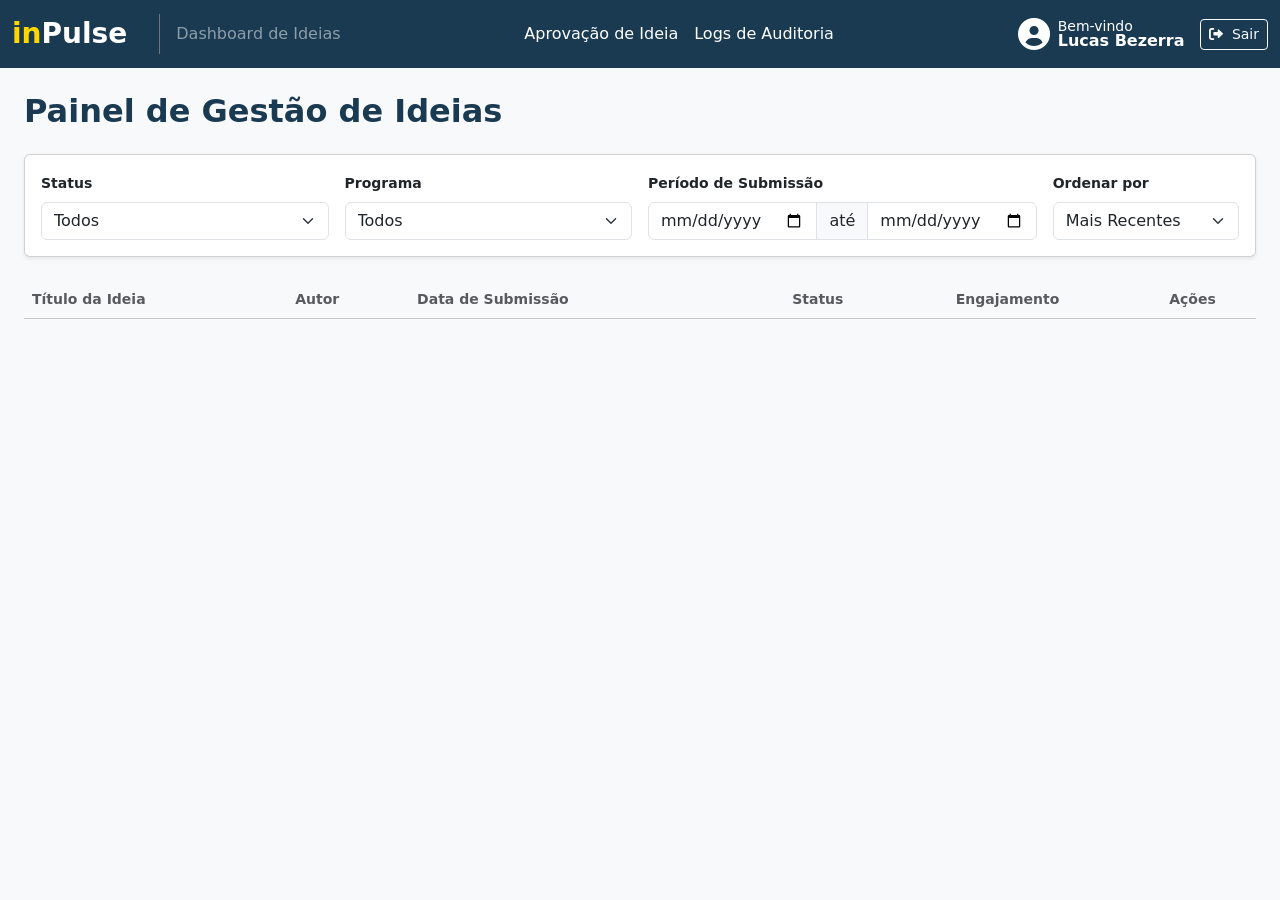
==== src/main/resources/templates/ideias.html @ c24141d3 "Integraçao html" ====
<!DOCTYPE html>
<html lang="pt-BR">

<head>
    <meta charset="UTF-8">
    <meta name="viewport" content="width=device-width, initial-scale=1.0">
    <title>inPulse - Painel de Ideias</title>

    <!-- Bootstrap CSS -->
    <link href="https://cdn.jsdelivr.net/npm/bootstrap@5.3.0/dist/css/bootstrap.min.css" rel="stylesheet">

    <!-- Font Awesome para ícones -->
    <link rel="stylesheet" href="https://cdnjs.cloudflare.com/ajax/libs/font-awesome/6.0.0/css/all.min.css">

    <!-- CSS customizado -->
    <link rel="stylesheet" href="/css/styles.css">
</head>

<body style="background-color: #f8f9fa;">

    <!-- Navbar Padrão do Sistema -->
    <nav class="navbar navbar-dark navbar-expand-lg" style="background-color: #1a3a52;">
        <div class="container-fluid">
            <!-- Logo e Título da Página -->
            <div class="d-flex align-items-center">
                <a class="navbar-brand fw-bold fs-3" href="#">
                    <span style="color: #ffd700;">in</span><span class="text-white">Pulse</span>
                </a>
                <span class="navbar-text text-white-50 d-none d-lg-block border-start border-secondary ps-3 ms-3">
                    Dashboard de Ideias
                </span>
            </div>

            <!-- Botão Toggler para Mobile -->
            <button class="navbar-toggler border-0" type="button" data-bs-toggle="collapse"
                data-bs-target="#navbarNav" aria-controls="navbarNav" aria-expanded="false"
                aria-label="Toggle navigation">
                <span class="navbar-toggler-icon"></span>
            </button>

            <!-- Conteúdo da Navbar -->
            <div class="collapse navbar-collapse" id="navbarNav">
                <!-- Informações do Usuário (Mobile) -->
                <div class="d-lg-none d-flex align-items-center justify-content-between text-white mt-3 mb-2 ps-2">
                     <div class="d-flex align-items-center">
                        <i class="fas fa-user-circle fa-2x me-2"></i>
                        <span class="fw-bold">Lucas Bezerra</span>
                    </div>
                    <a href="#" class="btn btn-outline-light btn-sm me-2">
                        <i class="fas fa-sign-out-alt me-1"></i> Sair
                    </a>
                </div>
                <hr class="d-lg-none text-white-50">

                <!-- Links de Navegação Centralizados -->
                <ul class="navbar-nav mx-auto">
                    <li class="nav-item">
                        <a class="nav-link text-white" href="./aprovacao.html">Aprovação de Ideia</a>
                    </li>
                    <li class="nav-item">
                        <a class="nav-link text-white" href="./logs.html">Logs de Auditoria</a>
                    </li>
                </ul>

                <!-- Informações do Usuário (Desktop) -->
                <div class="text-white d-none d-lg-flex align-items-center">
                    <i class="fas fa-user-circle fa-2x me-2"></i>
                    <div class="d-flex flex-column lh-1">
                        <span class="small">Bem-vindo</span>
                        <span class="fw-bold">Lucas Bezerra</span>
                    </div>
                    <a href="/" class="btn btn-outline-light btn-sm ms-3">
                       <i class="fas fa-sign-out-alt me-1"></i> Sair
                    </a>
                </div>
            </div>
        </div>
    </nav>

    <!-- Conteúdo Principal -->
    <div class="container-fluid p-4">
        <h2 class="mb-4" style="color: #1a3a52; font-weight: 600;">Painel de Gestão de Ideias</h2>

        <!-- Card de Filtros e Ordenação -->
        <div class="card shadow-sm mb-4">
            <div class="card-body">
                <div class="row g-3 align-items-end">
                    <div class="col-md-6 col-lg-3">
                        <label for="filterStatus" class="form-label small fw-bold">Status</label>
                        <select id="filterStatus" class="form-select">
                            <option value="todos" selected>Todos</option>
                            <option value="nova">Nova</option>
                            <option value="em_analise">Em Análise</option>
                            <option value="aprovada">Aprovada</option>
                            <option value="rejeitada">Rejeitada</option>
                        </select>
                    </div>
                    <div class="col-md-6 col-lg-3">
                        <label for="filterPrograma" class="form-label small fw-bold">Programa</label>
                        <select id="filterPrograma" class="form-select">
                            <option value="todos" selected>Todos</option>
                            <option value="clic">CLIC</option>
                            <option value="kaizen">Kaizen</option>
                            <option value="inovacao_aberta">Inovação Aberta</option>
                        </select>
                    </div>
                    <div class="col-lg-4">
                        <label class="form-label small fw-bold">Período de Submissão</label>
                        <div class="input-group">
                            <input type="date" id="startDate" class="form-control" aria-label="Data de início">
                            <span class="input-group-text">até</span>
                            <input type="date" id="endDate" class="form-control" aria-label="Data de fim">
                        </div>
                    </div>
                    <div class="col-lg-2">
                        <label for="sortOrder" class="form-label small fw-bold">Ordenar por</label>
                        <select id="sortOrder" class="form-select">
                            <option value="recentes" selected>Mais Recentes</option>
                            <option value="engajamento">Mais Engajadas</option>
                        </select>
                    </div>
                </div>
            </div>
        </div>

        <!-- Tabela de Ideias -->
        <div class="table-responsive">
            <table class="table table-hover align-middle">
                <thead class="table-light">
                    <tr>
                        <th class="text-muted small">Título da Ideia</th>
                        <th class="text-muted small">Autor</th>
                        <th class="text-muted small">Data de Submissão</th>
                        <th class="text-muted small text-center">Status</th>
                        <th class="text-muted small text-center">Engajamento</th>
                        <th class="text-muted small text-center">Ações</th>
                    </tr>
                </thead>
                <tbody id="ideas-table-body">
                    <!-- Conteúdo gerado via js/ideias.js -->
                </tbody>
            </table>
        </div>
    </div>

    <!-- Modal de Detalhes da Ideia (Pop-up) -->
    <div class="modal fade" id="detailModal" tabindex="-1" aria-labelledby="detailModalLabel" aria-hidden="true">
        <div class="modal-dialog modal-lg modal-dialog-centered modal-dialog-scrollable">
            <div class="modal-content">
                <div class="modal-header" style="background-color: #1a3a52; color: #fff;">
                    <h5 class="modal-title" id="detailModalLabel">Detalhes da Ideia ("One Page")</h5>
                    <button type="button" class="btn-close btn-close-white" data-bs-dismiss="modal" aria-label="Close"></button>
                </div>
                <div class="modal-body">
                    <h6><i class="fas fa-lightbulb me-2 text-warning"></i>Título da Ideia</h6>
                    <p class="mb-3 ps-4" id="modal-title">...</p>
                    <h6><i class="fas fa-user-secret me-2 text-muted"></i>Autor</h6>
                    <p class="mb-3 ps-4" id="modal-author">...</p>
                    <h6><i class="fas fa-info-circle me-2 text-primary"></i>Status Atual</h6>
                    <p class="mb-3 ps-4"><span class="badge" id="modal-status-badge">...</span></p>
                    <h6><i class="fas fa-file-alt me-2 text-muted"></i>Descrição Completa</h6>
                    <p class="mb-3 ps-4" id="modal-description">...</p>
                    <h6><i class="fas fa-heart-broken me-2 text-danger"></i>A Dor</h6>
                    <p class="mb-3 ps-4" id="modal-pain">...</p>
                    <h6><i class="fas fa-bullseye me-2 text-success"></i>O Objetivo</h6>
                    <p class="mb-3 ps-4" id="modal-goal">...</p>
                    <h6><i class="fas fa-paperclip me-2 text-muted"></i>Anexos</h6>
                    <div class="ps-4 mb-4" id="modal-attachments"></div>
                    <hr>
                    <div id="manager-actions">
                        <h5 class="mt-4" style="color: #1a3a52;">Ação do Gestor</h5>
                        <div class="p-3 bg-light rounded">
                            <div class="mb-3">
                                <label for="changeStatus" class="form-label fw-bold">Alterar Status</label>
                                <select class="form-select" id="changeStatus"></select>
                            </div>
                            <div>
                                <label for="feedbackComment" class="form-label fw-bold">Feedback</label>
                                <textarea class="form-control" id="feedbackComment" rows="3"
                                    placeholder="Se necessário, adicione um comentário de feedback..."></textarea>
                            </div>
                        </div>
                    </div>
                </div>
                <div class="modal-footer">
                    <button type="button" class="btn btn-secondary" data-bs-dismiss="modal">Fechar</button>
                    <button type="button" id="save-changes-btn" class="btn" style="background-color: #ffd700; color: #1a3a52; font-weight: 600;">
                        Salvar Alterações
                    </button>
                </div>
            </div>
        </div>
    </div>

    <!-- Bootstrap JS Bundle -->
    <script src="https://cdn.jsdelivr.net/npm/bootstrap@5.3.0/dist/js/bootstrap.bundle.min.js"></script>
    <!-- Script Customizado -->
    <script src="/js/ideias.js"></script>
    <script src="/js/user_info.js"></script>
</body>

</html>
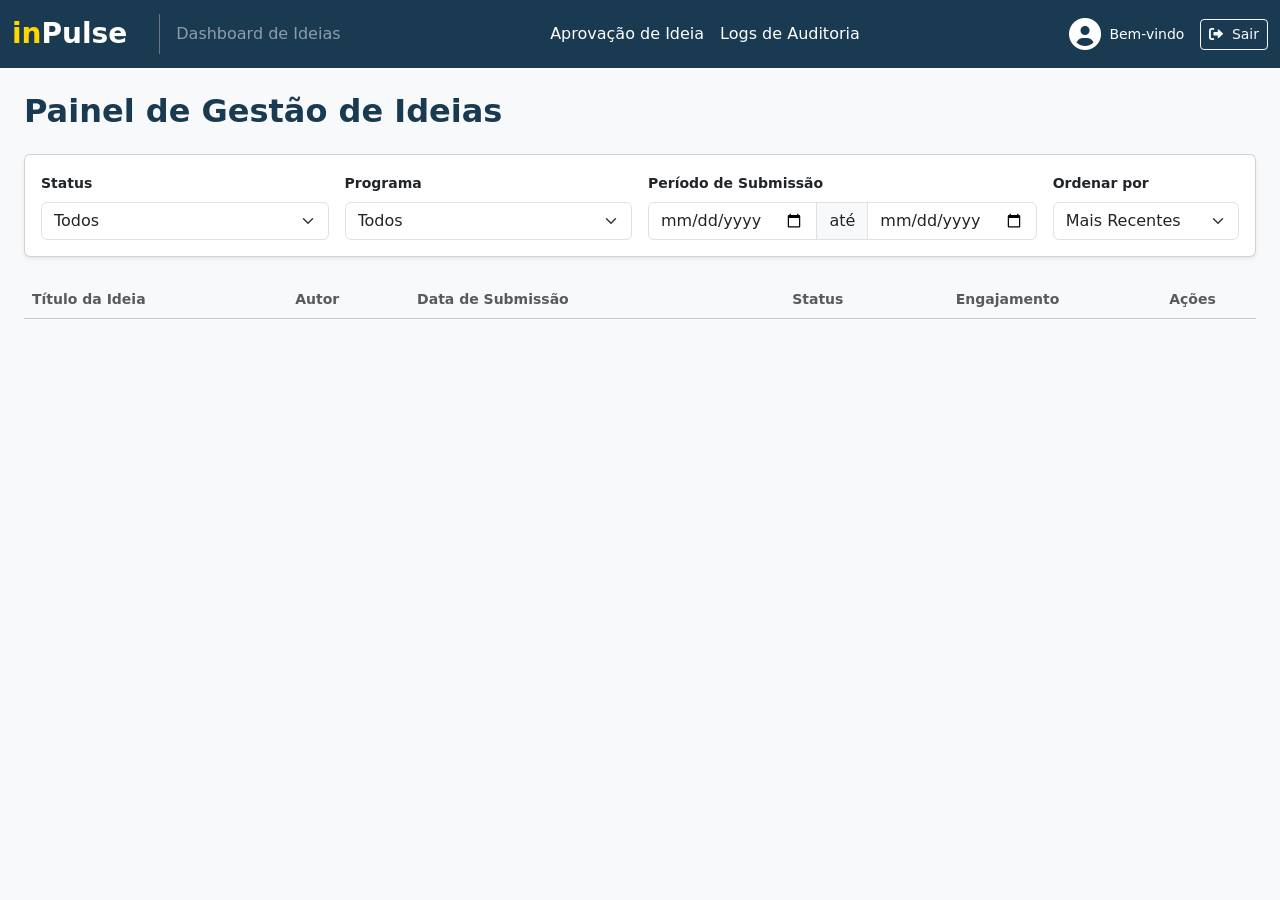
==== commit 69661c25: "Arrumado a interface Front-end" ====
--- a/src/main/resources/templates/ideias.html
+++ b/src/main/resources/templates/ideias.html
@@ -19,63 +19,57 @@
 <body style="background-color: #f8f9fa;">
 
     <!-- Navbar Padrão do Sistema -->
-    <nav class="navbar navbar-dark navbar-expand-lg" style="background-color: #1a3a52;">
-        <div class="container-fluid">
-            <!-- Logo e Título da Página -->
-            <div class="d-flex align-items-center">
-                <a class="navbar-brand fw-bold fs-3" href="#">
-                    <span style="color: #ffd700;">in</span><span class="text-white">Pulse</span>
+   <nav class="navbar navbar-dark navbar-expand-lg" style="background-color: #1a3a52;">
+    <div class="container-fluid">
+        <div class="d-flex align-items-center">
+            <a class="navbar-brand fw-bold fs-3" href="#">
+                <span style="color: #ffd700;">in</span><span class="text-white">Pulse</span>
+            </a>
+            <span class="navbar-text text-white-50 d-none d-lg-block border-start border-secondary ps-3 ms-3">
+                Dashboard de Ideias
+            </span>
+        </div>
+
+        <button class="navbar-toggler border-0" type="button" data-bs-toggle="collapse"
+            data-bs-target="#navbarNav" aria-controls="navbarNav" aria-expanded="false"
+            aria-label="Toggle navigation">
+            <span class="navbar-toggler-icon"></span>
+        </button>
+
+        <div class="collapse navbar-collapse" id="navbarNav">
+            <div class="d-lg-none d-flex align-items-center justify-content-between text-white mt-3 mb-2 ps-2">
+                 <div class="d-flex align-items-center">
+                    <i class="fas fa-user-circle fa-2x me-2"></i>
+                    <span class="fw-bold" id="user-name-mobile"></span>
+                </div>
+                <a href="#" class="btn btn-outline-light btn-sm me-2">
+                    <i class="fas fa-sign-out-alt me-1"></i> Sair
                 </a>
-                <span class="navbar-text text-white-50 d-none d-lg-block border-start border-secondary ps-3 ms-3">
-                    Dashboard de Ideias
-                </span>
             </div>
+            <hr class="d-lg-none text-white-50">
 
-            <!-- Botão Toggler para Mobile -->
-            <button class="navbar-toggler border-0" type="button" data-bs-toggle="collapse"
-                data-bs-target="#navbarNav" aria-controls="navbarNav" aria-expanded="false"
-                aria-label="Toggle navigation">
-                <span class="navbar-toggler-icon"></span>
-            </button>
+            <ul class="navbar-nav mx-auto">
+                <li class="nav-item">
+                    <a class="nav-link text-white" href="/aprovacao.html">Aprovação de Ideia</a>
+                </li>
+                <li class="nav-item">
+                    <a class="nav-link text-white" href="/logs.html">Logs de Auditoria</a>
+                </li>
+            </ul>
 
-            <!-- Conteúdo da Navbar -->
-            <div class="collapse navbar-collapse" id="navbarNav">
-                <!-- Informações do Usuário (Mobile) -->
-                <div class="d-lg-none d-flex align-items-center justify-content-between text-white mt-3 mb-2 ps-2">
-                     <div class="d-flex align-items-center">
-                        <i class="fas fa-user-circle fa-2x me-2"></i>
-                        <span class="fw-bold">Lucas Bezerra</span>
-                    </div>
-                    <a href="#" class="btn btn-outline-light btn-sm me-2">
-                        <i class="fas fa-sign-out-alt me-1"></i> Sair
-                    </a>
+            <div class="text-white d-none d-lg-flex align-items-center">
+                <i class="fas fa-user-circle fa-2x me-2"></i>
+                <div class="d-flex flex-column lh-1">
+                    <span class="small">Bem-vindo</span>
+                    <span class="fw-bold" id="user-name-desktop"></span>
                 </div>
-                <hr class="d-lg-none text-white-50">
-
-                <!-- Links de Navegação Centralizados -->
-                <ul class="navbar-nav mx-auto">
-                    <li class="nav-item">
-                        <a class="nav-link text-white" href="./aprovacao.html">Aprovação de Ideia</a>
-                    </li>
-                    <li class="nav-item">
-                        <a class="nav-link text-white" href="./logs.html">Logs de Auditoria</a>
-                    </li>
-                </ul>
-
-                <!-- Informações do Usuário (Desktop) -->
-                <div class="text-white d-none d-lg-flex align-items-center">
-                    <i class="fas fa-user-circle fa-2x me-2"></i>
-                    <div class="d-flex flex-column lh-1">
-                        <span class="small">Bem-vindo</span>
-                        <span class="fw-bold">Lucas Bezerra</span>
-                    </div>
-                    <a href="/" class="btn btn-outline-light btn-sm ms-3">
-                       <i class="fas fa-sign-out-alt me-1"></i> Sair
-                    </a>
-                </div>
+                <a href="/" class="btn btn-outline-light btn-sm ms-3">
+                   <i class="fas fa-sign-out-alt me-1"></i> Sair
+                </a>
             </div>
         </div>
-    </nav>
+    </div>
+</nav>
 
     <!-- Conteúdo Principal -->
     <div class="container-fluid p-4">
@@ -195,8 +189,9 @@
     <!-- Bootstrap JS Bundle -->
     <script src="https://cdn.jsdelivr.net/npm/bootstrap@5.3.0/dist/js/bootstrap.bundle.min.js"></script>
     <!-- Script Customizado -->
+    <script src="/js/user_info.js"></script>
     <script src="/js/ideias.js"></script>
-    <script src="/js/user_info.js"></script>
+    
 </body>
 
 </html>
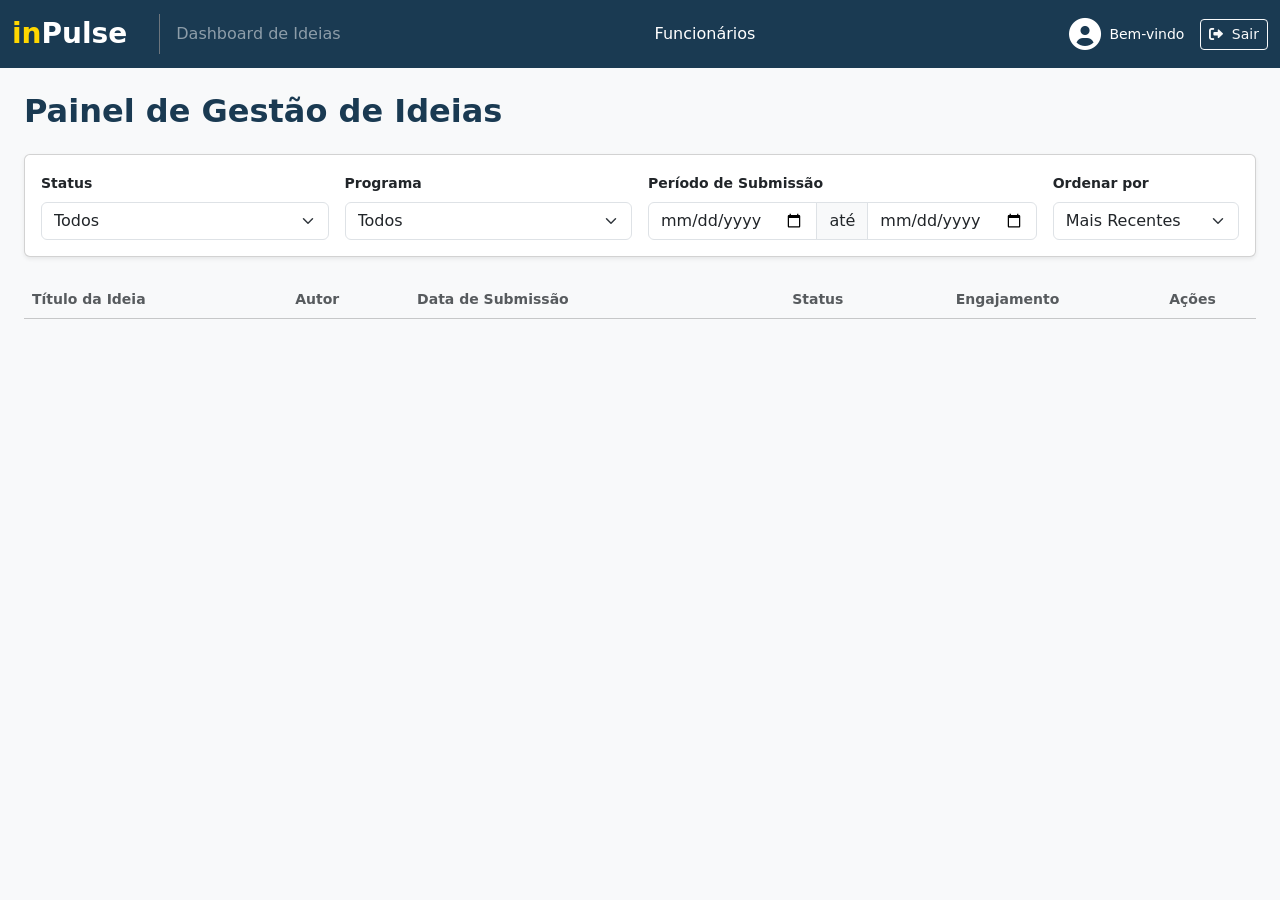
==== commit 4c551020: "feat: refatoração da gestão de funcionários com endpoints da API, otimização da busca de dados e mel" ====
--- a/src/main/resources/templates/ideias.html
+++ b/src/main/resources/templates/ideias.html
@@ -19,57 +19,53 @@
 <body style="background-color: #f8f9fa;">
 
     <!-- Navbar Padrão do Sistema -->
-   <nav class="navbar navbar-dark navbar-expand-lg" style="background-color: #1a3a52;">
-    <div class="container-fluid">
-        <div class="d-flex align-items-center">
-            <a class="navbar-brand fw-bold fs-3" href="#">
-                <span style="color: #ffd700;">in</span><span class="text-white">Pulse</span>
-            </a>
-            <span class="navbar-text text-white-50 d-none d-lg-block border-start border-secondary ps-3 ms-3">
-                Dashboard de Ideias
-            </span>
-        </div>
-
-        <button class="navbar-toggler border-0" type="button" data-bs-toggle="collapse"
-            data-bs-target="#navbarNav" aria-controls="navbarNav" aria-expanded="false"
-            aria-label="Toggle navigation">
-            <span class="navbar-toggler-icon"></span>
-        </button>
-
-        <div class="collapse navbar-collapse" id="navbarNav">
-            <div class="d-lg-none d-flex align-items-center justify-content-between text-white mt-3 mb-2 ps-2">
-                 <div class="d-flex align-items-center">
+    <nav class="navbar navbar-dark navbar-expand-lg" style="background-color: #1a3a52;">
+        <div class="container-fluid">
+            <div class="d-flex align-items-center">
+                <a class="navbar-brand fw-bold fs-3" href="#">
+                    <span style="color: #ffd700;">in</span><span class="text-white">Pulse</span>
+                </a>
+                <span class="navbar-text text-white-50 d-none d-lg-block border-start border-secondary ps-3 ms-3">
+                    Dashboard de Ideias
+                </span>
+            </div>
+
+            <button class="navbar-toggler border-0" type="button" data-bs-toggle="collapse" data-bs-target="#navbarNav"
+                aria-controls="navbarNav" aria-expanded="false" aria-label="Toggle navigation">
+                <span class="navbar-toggler-icon"></span>
+            </button>
+
+            <div class="collapse navbar-collapse" id="navbarNav">
+                <div class="d-lg-none d-flex align-items-center justify-content-between text-white mt-3 mb-2 ps-2">
+                    <div class="d-flex align-items-center">
+                        <i class="fas fa-user-circle fa-2x me-2"></i>
+                        <span class="fw-bold" id="user-name-mobile"></span>
+                    </div>
+                    <a href="#" class="btn btn-outline-light btn-sm me-2">
+                        <i class="fas fa-sign-out-alt me-1"></i> Sair
+                    </a>
+                </div>
+                <hr class="d-lg-none text-white-50">
+
+                <ul class="navbar-nav mx-auto">
+                    <li class="nav-item">
+                        <a class="nav-link text-white" href="/usuarios">Funcionários</a>
+                    </li>
+                </ul>
+
+                <div class="text-white d-none d-lg-flex align-items-center">
                     <i class="fas fa-user-circle fa-2x me-2"></i>
-                    <span class="fw-bold" id="user-name-mobile"></span>
-                </div>
-                <a href="#" class="btn btn-outline-light btn-sm me-2">
-                    <i class="fas fa-sign-out-alt me-1"></i> Sair
-                </a>
-            </div>
-            <hr class="d-lg-none text-white-50">
-
-            <ul class="navbar-nav mx-auto">
-                <li class="nav-item">
-                    <a class="nav-link text-white" href="/aprovacao.html">Aprovação de Ideia</a>
-                </li>
-                <li class="nav-item">
-                    <a class="nav-link text-white" href="/logs.html">Logs de Auditoria</a>
-                </li>
-            </ul>
-
-            <div class="text-white d-none d-lg-flex align-items-center">
-                <i class="fas fa-user-circle fa-2x me-2"></i>
-                <div class="d-flex flex-column lh-1">
-                    <span class="small">Bem-vindo</span>
-                    <span class="fw-bold" id="user-name-desktop"></span>
-                </div>
-                <a href="/" class="btn btn-outline-light btn-sm ms-3">
-                   <i class="fas fa-sign-out-alt me-1"></i> Sair
-                </a>
-            </div>
-        </div>
-    </div>
-</nav>
+                    <div class="d-flex flex-column lh-1">
+                        <span class="small">Bem-vindo</span>
+                        <span class="fw-bold" id="user-name-desktop"></span>
+                    </div>
+                    <a href="/" class="btn btn-outline-light btn-sm ms-3">
+                        <i class="fas fa-sign-out-alt me-1"></i> Sair
+                    </a>
+                </div>
+            </div>
+        </div>
+    </nav>
 
     <!-- Conteúdo Principal -->
     <div class="container-fluid p-4">
@@ -142,8 +138,9 @@
         <div class="modal-dialog modal-lg modal-dialog-centered modal-dialog-scrollable">
             <div class="modal-content">
                 <div class="modal-header" style="background-color: #1a3a52; color: #fff;">
-                    <h5 class="modal-title" id="detailModalLabel">Detalhes da Ideia ("One Page")</h5>
-                    <button type="button" class="btn-close btn-close-white" data-bs-dismiss="modal" aria-label="Close"></button>
+                    <h5 class="modal-title" id="detailModalLabel">Detalhes da Ideia</h5>
+                    <button type="button" class="btn-close btn-close-white" data-bs-dismiss="modal"
+                        aria-label="Close"></button>
                 </div>
                 <div class="modal-body">
                     <h6><i class="fas fa-lightbulb me-2 text-warning"></i>Título da Ideia</h6>
@@ -156,10 +153,31 @@
                     <p class="mb-3 ps-4" id="modal-description">...</p>
                     <h6><i class="fas fa-heart-broken me-2 text-danger"></i>A Dor</h6>
                     <p class="mb-3 ps-4" id="modal-pain">...</p>
-                    <h6><i class="fas fa-bullseye me-2 text-success"></i>O Objetivo</h6>
-                    <p class="mb-3 ps-4" id="modal-goal">...</p>
+                    <h6><i class="fas fa-tags me-2 text-primary"></i>Categorias</h6>
+                    <div class="mb-3 ps-4" id="modal-categorias">
+                    </div>
                     <h6><i class="fas fa-paperclip me-2 text-muted"></i>Anexos</h6>
                     <div class="ps-4 mb-4" id="modal-attachments"></div>
+                    <hr>
+                    <div class="accordion accordion-flush" id="commentsAccordion">
+                        <div class="accordion-item">
+                            <h2 class="accordion-header" id="flush-headingOne">
+                                <button class="accordion-button collapsed fw-bold" type="button"
+                                    data-bs-toggle="collapse" data-bs-target="#flush-collapseOne" aria-expanded="false"
+                                    aria-controls="flush-collapseOne"
+                                    style="background-color: #f0f2f5; color: #1a3a52;">
+                                    <i class="far fa-comments me-2"></i>Comentários (<span id="comment-count">0</span>)
+                                </button>
+                            </h2>
+                            <div id="flush-collapseOne" class="accordion-collapse collapse"
+                                aria-labelledby="flush-headingOne" data-bs-parent="#commentsAccordion">
+                                <div class="accordion-body p-0">
+                                    <div id="modal-comments-list" class="list-group list-group-flush">
+                                    </div>
+                                </div>
+                            </div>
+                        </div>
+                    </div>
                     <hr>
                     <div id="manager-actions">
                         <h5 class="mt-4" style="color: #1a3a52;">Ação do Gestor</h5>
@@ -178,7 +196,8 @@
                 </div>
                 <div class="modal-footer">
                     <button type="button" class="btn btn-secondary" data-bs-dismiss="modal">Fechar</button>
-                    <button type="button" id="save-changes-btn" class="btn" style="background-color: #ffd700; color: #1a3a52; font-weight: 600;">
+                    <button type="button" id="save-changes-btn" class="btn"
+                        style="background-color: #ffd700; color: #1a3a52; font-weight: 600;">
                         Salvar Alterações
                     </button>
                 </div>
@@ -191,7 +210,7 @@
     <!-- Script Customizado -->
     <script src="/js/user_info.js"></script>
     <script src="/js/ideias.js"></script>
-    
+
 </body>
 
-</html>
+</html>
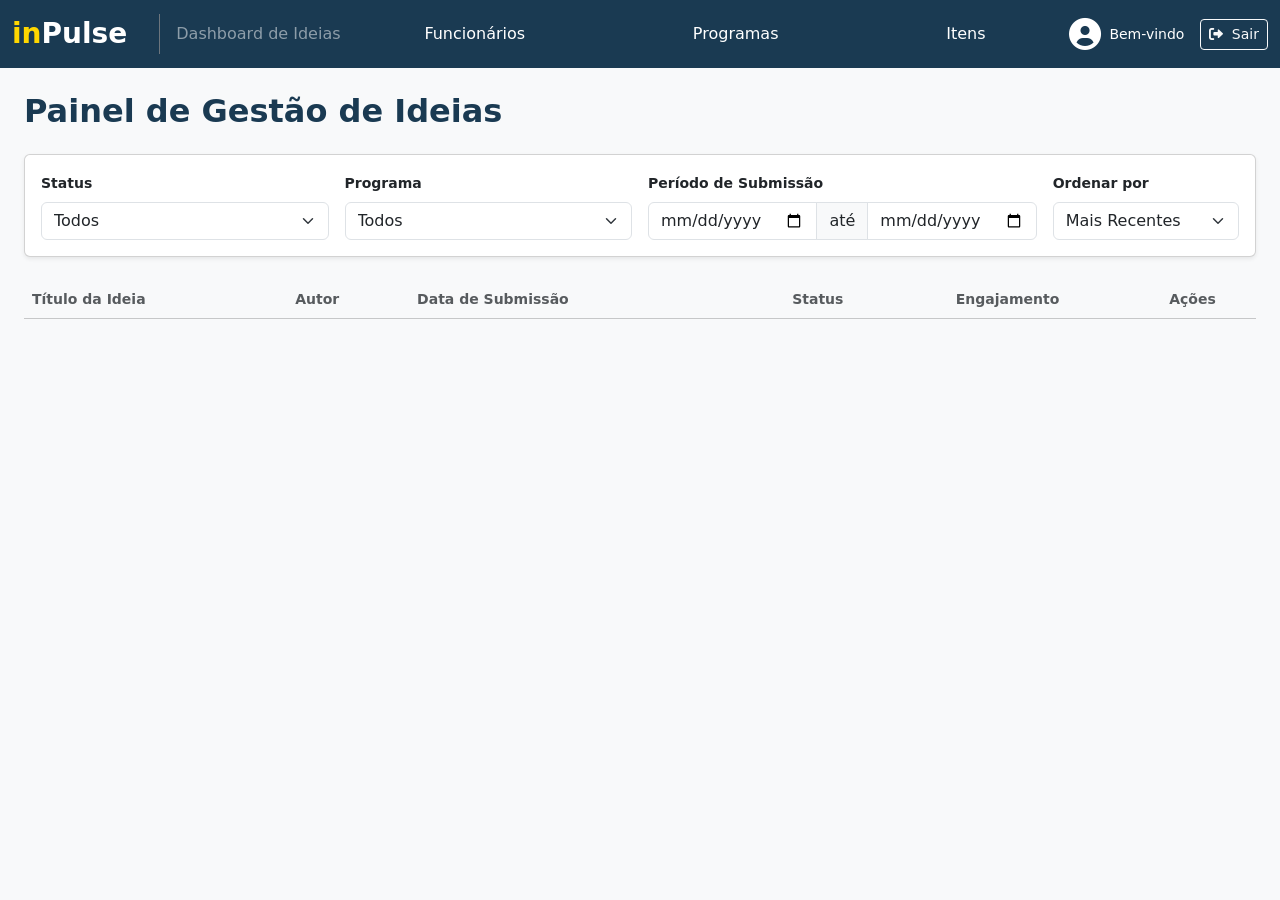
==== commit ed637eee: "feat: refatoração de controladores para incluir prefixo de API e otimizar consultas" ====
--- a/src/main/resources/templates/ideias.html
+++ b/src/main/resources/templates/ideias.html
@@ -50,6 +50,16 @@
                 <ul class="navbar-nav mx-auto">
                     <li class="nav-item">
                         <a class="nav-link text-white" href="/usuarios">Funcionários</a>
+                    </li>
+                </ul>
+                <ul class="navbar-nav mx-auto">
+                    <li class="nav-item">
+                        <a class="nav-link text-white" href="/programas">Programas</a>
+                    </li>
+                </ul>
+                                <ul class="navbar-nav mx-auto">
+                    <li class="nav-item">
+                        <a class="nav-link text-white" href="/itens">Itens</a>
                     </li>
                 </ul>
 
